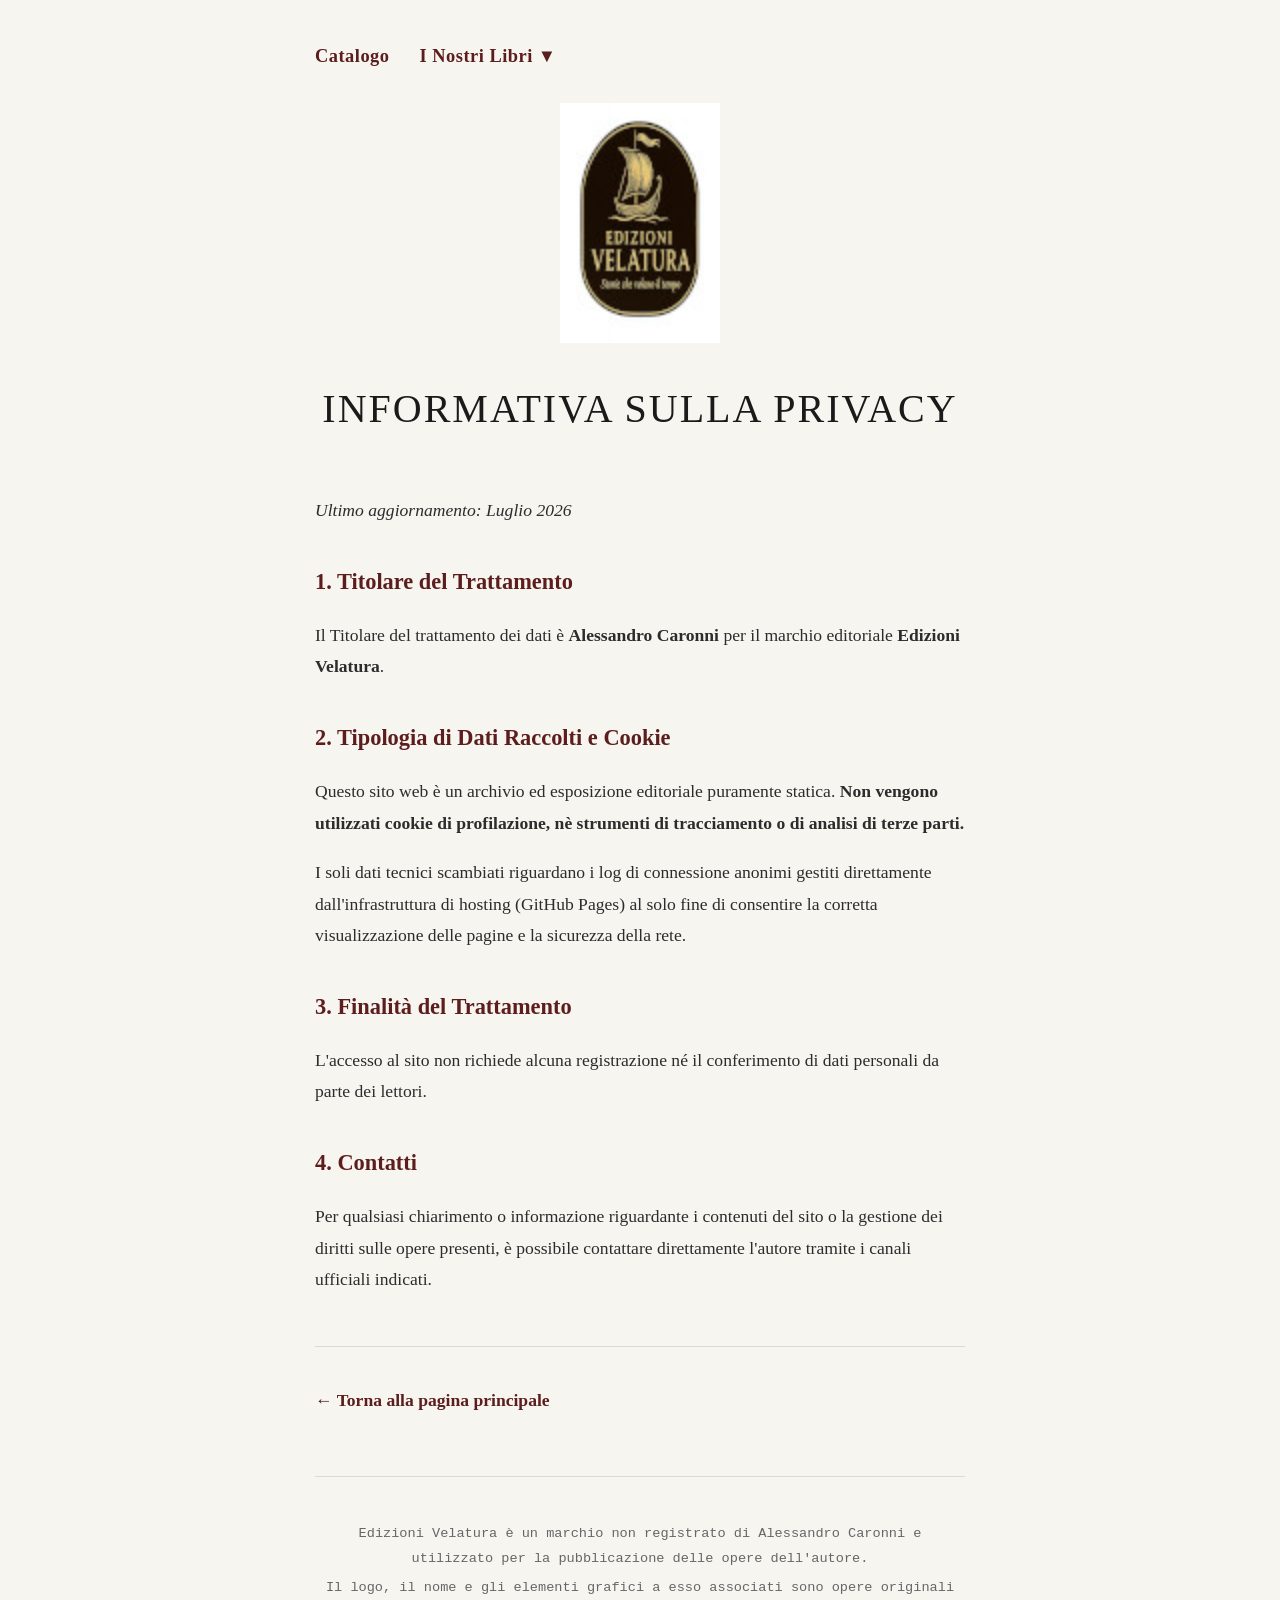
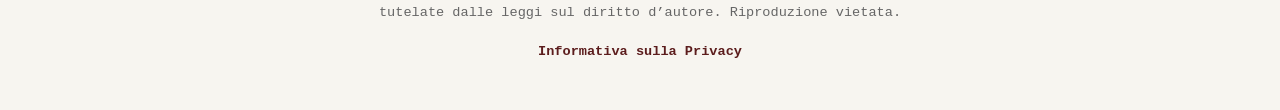
==== privacy.html @ fa3517ef "Create privacy.html" ====
<!DOCTYPE html>
<html lang="it">
<head>
    <meta charset="UTF-8">
    <meta name="viewport" content="width=device-width, initial-scale=1.0">
    <title>Informativa sulla Privacy - Edizioni Velatura</title>
    <link rel="stylesheet" href="index.css">
</head>
<body>

    <div class="contenitore">

        <!-- MENU DI NAVIGAZIONE -->
        <nav class="menu-navigazione" style="display: flex; flex-direction: row; justify-content: flex-start; align-items: center; gap: 30px; margin-bottom: 30px; font-family: 'Garamond', serif; width: 100%;">
            
            <a href="catalogo/catalogo.html" style="text-decoration: none; color: #5c1d1d; font-weight: bold; font-size: 1.15em; letter-spacing: 0.5px; white-space: nowrap; display: inline-block;">Catalogo</a>
            
            <div class="menu-tendina" style="position: relative; display: inline-block; padding-bottom: 15px; margin-bottom: -15px;">
                <span class="pulsante-tendina" style="color: #5c1d1d; font-weight: bold; font-size: 1.15em; letter-spacing: 0.5px; white-space: nowrap; cursor: pointer; display: inline-block;">I Nostri Libri ▼</span>
                <div class="contenuto-tendina" style="top: 100%; margin-top: -5px;">
                    <a href="rosasilvia/rosasilvia.html">Rosasilvia</a>
                </div>
                <div class="contenuto-tendina">
                    <a href="ultimalettera/ultimalettera.html">L'ultima lettera</a>
                    <a href="scrisseilsilenzio/scrisseilsilenzio.html">L'uomo che scrisse il silenzio</a>
                    <a href="silenziodellaluce/silenziodellaluce.html">Nel silenzio della luce</a>
                    <a href="barbieredimilano/barbieredimilano.html">Il barbiere di Milano</a>
                    <a href="burgaria/burgaria.html">Burgaria</a>
                    <a href="rosasilvia/rosasilvia.html">Rosasilvia</a>
                    <a href="viaggiodellalcione/viaggiodellalcione.html">Il viaggio dell'Alcione</a>
                </div>
            </div>

        </nav>

        <!-- LOGO E TITOLO -->
        <img src="Logo grafico.jpg" alt="Logo Edizioni Velatura" class="logo-sito">
        
        <h1>Informativa sulla Privacy</h1>

        <!-- CONTENUTO PRIVACY POLICY -->
        <main class="contenuto-privacy">
            
            <p><em>Ultimo aggiornamento: Luglio 2026</em></p>

            <h2>1. Titolare del Trattamento</h2>
            <p>Il Titolare del trattamento dei dati è <strong>Alessandro Caronni</strong> per il marchio editoriale <strong>Edizioni Velatura</strong>.</p>

            <h2>2. Tipologia di Dati Raccolti e Cookie</h2>
            <p>Questo sito web è un archivio ed esposizione editoriale puramente statica. <strong>Non vengono utilizzati cookie di profilazione, nè strumenti di tracciamento o di analisi di terze parti.</strong></p>
            <p>I soli dati tecnici scambiati riguardano i log di connessione anonimi gestiti direttamente dall'infrastruttura di hosting (GitHub Pages) al solo fine di consentire la corretta visualizzazione delle pagine e la sicurezza della rete.</p>

            <h2>3. Finalità del Trattamento</h2>
            <p>L'accesso al sito non richiede alcuna registrazione né il conferimento di dati personali da parte dei lettori.</p>

            <h2>4. Contatti</h2>
            <p>Per qualsiasi chiarimento o informazione riguardante i contenuti del sito o la gestione dei diritti sulle opere presenti, è possibile contattare direttamente l'autore tramite i canali ufficiali indicati.</p>

            <div class="torna-home">
                <p><a href="index.html">← Torna alla pagina principale</a></p>
            </div>

        </main>

        <!-- FOOTER -->
        <footer>
            <p>Edizioni Velatura è un marchio non registrato di Alessandro Caronni e utilizzato per la pubblicazione delle opere dell'autore.</p>
            <p>Il logo, il nome e gli elementi grafici a esso associati sono opere originali tutelate dalle leggi sul diritto d’autore. Riproduzione vietata.</p>
            <p class="riga-privacy">
                <a href="privacy.html">Informativa sulla Privacy</a>
            </p>
        </footer>

    </div>

</body>
</html>
---- index.css ----
/* ==========================================
   1. RESET E REGOLE BASE (FLUIDITÀ)
   ========================================== */
*, *::before, *::after {
    box-sizing: border-box; /* Evita che il padding spinga gli elementi fuori dallo schermo */
}

body {
    background-color: #f7f5f0; /* Color carta antica */
    color: #1a1a1a;            
    font-family: "Garamond", "Georgia", serif; 
    line-height: 1.8;          
    margin: 0;
    padding: 40px 20px;
    display: flex;
    flex-direction: column;
    align-items: center;
}

img, video {
    max-width: 100%; /* Le immagini si adattano senza mai uscire dai bordi */
    height: auto;
}

/* ==========================================
   2. STRUTTURA PRINCIPALE E LOGO
   ========================================== */
.contenitore {
    max-width: 650px;
    width: 100%; /* Flessibile per smartphone, max 650px su PC */
    text-align: center; 
}

.logo-sito {
    height: 240px;
    width: auto;
    margin-top: 30px;
    margin-bottom: 20px;
    display: block;
    margin-left: auto;
    margin-right: auto;
}

h1 {
    font-size: 2.5rem;
    font-weight: normal;
    letter-spacing: 2px;
    margin-bottom: 50px;
    margin-top: 30px;
    text-transform: uppercase;
}

.manifesto p {
    font-size: 1.25rem;
    margin-bottom: 25px;
}

.nota-intento {
    font-style: italic;
    border-top: 1px solid #dcdad4;
    border-bottom: 1px solid #dcdad4;
    padding: 20px 0;
    margin-top: 40px;
    margin-bottom: 60px;
}

/* ==========================================
   3. MENU DI NAVIGAZIONE E TENDINA
   ========================================== */
.menu-navigazione {
    display: flex;
    justify-content: flex-start;
    align-items: center;
    gap: 20px;
    margin-bottom: 30px; 
    font-family: 'Garamond', serif;
    width: 100%;
    color: #0b0b0b;
}

.menu-navigazione a, .pulsante-tendina {
    text-decoration: none;
    color: #5c1d1d;
    font-weight: bold;
    font-size: 1.15em;
    letter-spacing: 0.5px;
    transition: color 0.3s ease;
    cursor: pointer;
    white-space: nowrap;
    display: inline-block;
}

.menu-navigazione a:hover, .pulsante-tendina:hover {
    color: #7d2a2a;
}

.menu-tendina {
    position: relative;
    display: block;
    align-items: center;
}

.contenuto-tendina {
    display: none;
    position: absolute;
    top: 100%;
    left: 0;
    background-color: #f4edd9; 
    min-width: 190px;
    box-shadow: 0px 8px 16px rgba(0,0,0,0.15);
    z-index: 100;
    border: 1px solid #dcd5c0;
    border-radius: 2px;
    margin-top: 5px;
    padding-top: 5px;
    padding-bottom: 5px;
}

.contenuto-tendina a {
    color: #333 !important;
    padding: 12px 16px;
    font-size: 1em;
    display: block;
    text-align: left;
}

.contenuto-tendina a:hover {
    background-color: #eaddbd;
    color: #5c1d1d !important;
}

.menu-tendina:hover .contenuto-tendina {
    display: block;
}

/* ==========================================
   4. CATALOGO (LISTA LIBRI)
   ========================================== */
.lista-catalogo {
    display: flex;
    flex-direction: column;
    gap: 20px;
    margin-bottom: 60px;
    max-width: 800px;
    width: 100%;
    margin-left: auto;
    margin-right: auto;
}

.riga-libro {
    display: flex;
    align-items: flex-start;
    gap: 25px;
    text-align: left;
}

.copertina-lista {
    width: 80px;
    height: auto;
    object-fit: contain;
    box-shadow: 2px 2px 6px rgba(0,0,0,0.15);
    flex-shrink: 0;
}

.info-lista-libro {
    display: flex;
    flex-direction: column;
    align-items: flex-start;
}

.info-lista-libro h3 {
    font-family: 'Garamond', serif;
    font-size: 1.4em;
    color: #5c1d1d;
    margin-top: 0;
    margin-bottom: 8px;
}

.estratto-libro {
    font-size: 0.95em;
    line-height: 1.5;
    color: #333;
    margin-bottom: 15px;
    margin-top: 0;
}

.link-copertina {
    display: inline-block;
    cursor: pointer;
}

.link-copertina:hover .copertina-lista {
    transform: translateY(-3px);
    box-shadow: 4px 4px 10px rgba(92, 29, 29, 0.3);
    transition: all 0.3s ease;
}

/* ==========================================
   5. PAGINA SINGOLO LIBRO
   ========================================== */
.pagina-singolo-libro {
    display: flex;
    gap: 50px;
    margin-top: 40px;
    margin-bottom: 60px;
    text-align: left;
}

.colonna-testo-libro {
    flex: 1;
}

.colonna-testo-libro h2 {
    font-family: 'Garamond', serif;
    font-size: 2.2em;
    color: #5c1d1d;
    margin-top: 0;
    margin-bottom: 20px;
}

.sinossi-lunga {
    font-size: 1.05em;
    line-height: 1.6;
    color: #333;
    margin-bottom: 15px;
}

.colonna-video {
    flex: 0 0 250px;
}

.video-presentazione {
    width: 100%;
    height: auto;
    box-shadow: -3px 3px 15px rgba(0,0,0,0.15);
    background-size: cover;
    background-position: center;
    border-radius: 4px;
}

.bottone-kobo-pagina {
    display: inline-block;
    margin-top: 20px;
    padding: 12px 24px;
    background-color: #5c1d1d;
    color: #f4edd9 !important;
    text-decoration: none;
    font-family: 'Garamond', serif;
    font-size: 1.1em;
    text-transform: uppercase;
    letter-spacing: 1px;
    border-radius: 2px;
    transition: background 0.3s ease;
}

.bottone-kobo-pagina:hover {
    background-color: #7d2a2a;
}

/* ==========================================
   6. COMING SOON E FOOTER
   ========================================== */
.sezione-coming-soon {
    display: flex;
    flex-direction: column;
    align-items: center;
    text-align: center;
    margin-top: 40px;
    margin-bottom: 60px;
    width: 100%;
    max-width: 650px;
}

.foto-libro-aperto {
    max-width: 250px;
    width: 100%;
    height: auto;
    box-shadow: 0 4px 12px rgba(0,0,0,0.12);
    border-radius: 2px;
    margin-bottom: 35px;
}

.titolo-libro-attesa {
    font-family: "Garamond", "Georgia", serif;
    font-size: 1.6rem;
    color: #5c1d1d;
    margin-bottom: 10px;
    font-style: italic;
}

.testo-coming-soon {
    font-family: "Garamond", "Georgia", serif;
    font-size: 2.5rem;
    font-weight: normal;
    letter-spacing: 2px;
    text-transform: uppercase;
    margin-top: 0;
    margin-bottom: 20px;
}

footer {
    margin-top: auto;
    padding-top: 40px;
    border-top: 1px solid #dcdad4;
    font-family: "Courier New", Courier, monospace; 
    font-size: 0.85rem;
    color: #666;
    text-align: center;
}
footer a, 
footer a:visited {
    color: #5c1d1d !important; /* Il tuo bordeaux (oppure #666 se lo vuoi grigio) */
    text-decoration: none;
    font-weight: bold;
}

footer a:hover, 
footer a:active {
    color: #5c1d1d !important;
    text-decoration: underline;
}
   footer .riga-privacy {
       margin-top: 15px;
   }
footer p {
    margin: 5px 0;
}

/* ==========================================
   7. REGOLE PER SMARTPHONE E TABLET (@MEDIA)
   ========================================== */
@media screen and (max-width: 768px) {
    body {
        padding: 4px 10px !important;
        height: auto !important;
    }

    /* 1. RIDUZIONE LOGO E TITOLO (Mantenendo intatte le copertine dei libri) */
    img.logo-sito, img.logo-sito-interno {
        height: 35px !important;
        width: auto !important;
        margin-top: 2px !important;
        margin-bottom: 2px !important;
        display: block !important;
        margin-left: auto !important;
        margin-right: auto !important;
    }

    .titolo-interno, h1 {
        font-size: 1.1rem !important;
        margin-top: 2px !important;
        margin-bottom: 8px !important;
        letter-spacing: 1px !important;
    }

    /* 2. MENU COMPATTO */
    .menu-navigazione {
        flex-direction: row !important;
        flex-wrap: wrap !important;
        justify-content: center !important;
        gap: 12px !important;
        margin-bottom: 6px !important;
    }

    .menu-navigazione a, .pulsante-tendina {
        font-size: 0.85em !important;
    }

    /* 3. STRUTTURA PAGINA SINGOLO LIBRO */
    .pagina-singolo-libro {
        display: flex !important;
        flex-direction: column !important;
        gap: 6px !important;
        width: 100% !important;
        height: auto !important;
        align-items: center !important;
        position: static !important;
        margin-top: 2px !important;
        margin-bottom: 15px !important;
    }

    /* 4. COLONNA E VIDEO VERTICALE (9:16) */
    .colonna-video {
        order: 1 !important;
        width: 100% !important;
        max-width: 135px !important;
        height: auto !important;
        position: static !important;
        margin: 0 auto 4px auto !important;
    }

    .video-presentazione {
        width: 100% !important;
        height: auto !important;
        max-height: none !important;
        display: block !important;
        position: static !important;
        aspect-ratio: 9 / 16 !important;
        box-shadow: 0 3px 8px rgba(0,0,0,0.15) !important;
        border-radius: 6px !important;
        object-fit: cover !important;
    }

    /* 5. TESTO SOTTO AL VIDEO */
    .colonna-testo-libro {
        order: 2 !important;
        width: 100% !important;
        height: auto !important;
        position: static !important;
        text-align: left !important;
        clear: both !important;
        margin-top: 2px !important;
    }

    .colonna-testo-libro h2 {
        font-size: 1.05rem !important;
        margin-top: 0 !important;
        margin-bottom: 4px !important;
        text-align: center !important;
    }

    .sinossi-lunga {
        font-size: 0.88rem !important;
        line-height: 1.35 !important;
        color: #333 !important;
        display: block !important;
        visibility: visible !important;
        opacity: 1 !important;
    }

    .bottone-kobo-pagina {
        display: block !important;
        width: 100% !important;
        max-width: 220px !important;
        margin: 10px auto 0 auto !important;
        text-align: center !important;
    }
   
    /* 6. RIPRISTINO E ADATTAMENTO CATALOGO PER SMARTPHONE */
   .riga-libro {
        display: flex !important;
        align-items: flex-start !important; /* Allineamento in alto */
        gap: 18px !important; /* Spazio tra la copertina e il testo */
    }

    .link-copertina {
        display: block !important;
        flex-shrink: 0 !important;
        margin-top: 6px !important; /* ABBASSA LA COPERTINA: la allinea perfettamente alla prima riga del titolo */
    }

    .copertina-lista {
        width: 85px !important; /* Dimensione ideale per la copertina su mobile */
        height: auto !important; /* Mantiene le proporzioni reali senza bordi vuoti */
        display: block !important;
        box-shadow: 2px 2px 6px rgba(0,0,0,0.15) !important;
    }

    .info-lista-libro h3 {
        font-size: 1.3rem !important;
        margin-top: 0 !important;
        margin-bottom: 8px !important;
        line-height: 1.2 !important;
    }

    .estratto-libro {
        font-size: 0.95rem !important;
        line-height: 1.4 !important;
        margin-top: 0 !important;
    }    
   .menu-tendina .contenuto-tendina {
        position: static !important;
        width: 100% !important;
        box-shadow: none !important;
        border: none !important;
        background-color: transparent !important;
    }

    .contenuto-tendina a {
        padding: 4px 10px !important;
        border-bottom: 1px solid #dcdad4 !important;
    }
}

/* ==========================================
   7. PAGINA PRIVACY POLICY
   ========================================== */
.contenuto-privacy {
    max-width: 750px;
    margin: 40px auto 60px auto;
    text-align: left;
    line-height: 1.8;
}

.contenuto-privacy h2 {
    font-family: "Garamond", "Georgia", serif;
    font-size: 1.4rem;
    color: #5c1d1d;
    margin-top: 35px;
    margin-bottom: 10px;
    font-weight: bold;
}

.contenuto-privacy p {
    font-family: "Garamond", "Georgia", serif;
    font-size: 1.1rem;
    color: #2c2c2c;
    margin-bottom: 15px;
}

.torna-home {
    margin-top: 50px;
    padding-top: 20px;
    border-top: 1px solid #dcdad4;
    font-family: "Courier New", Courier, monospace;
    font-size: 0.85rem;
}

.torna-home a {
    color: #5c1d1d;
    text-decoration: none;
    font-weight: bold;
}

.torna-home a:hover {
    text-decoration: underline;
}
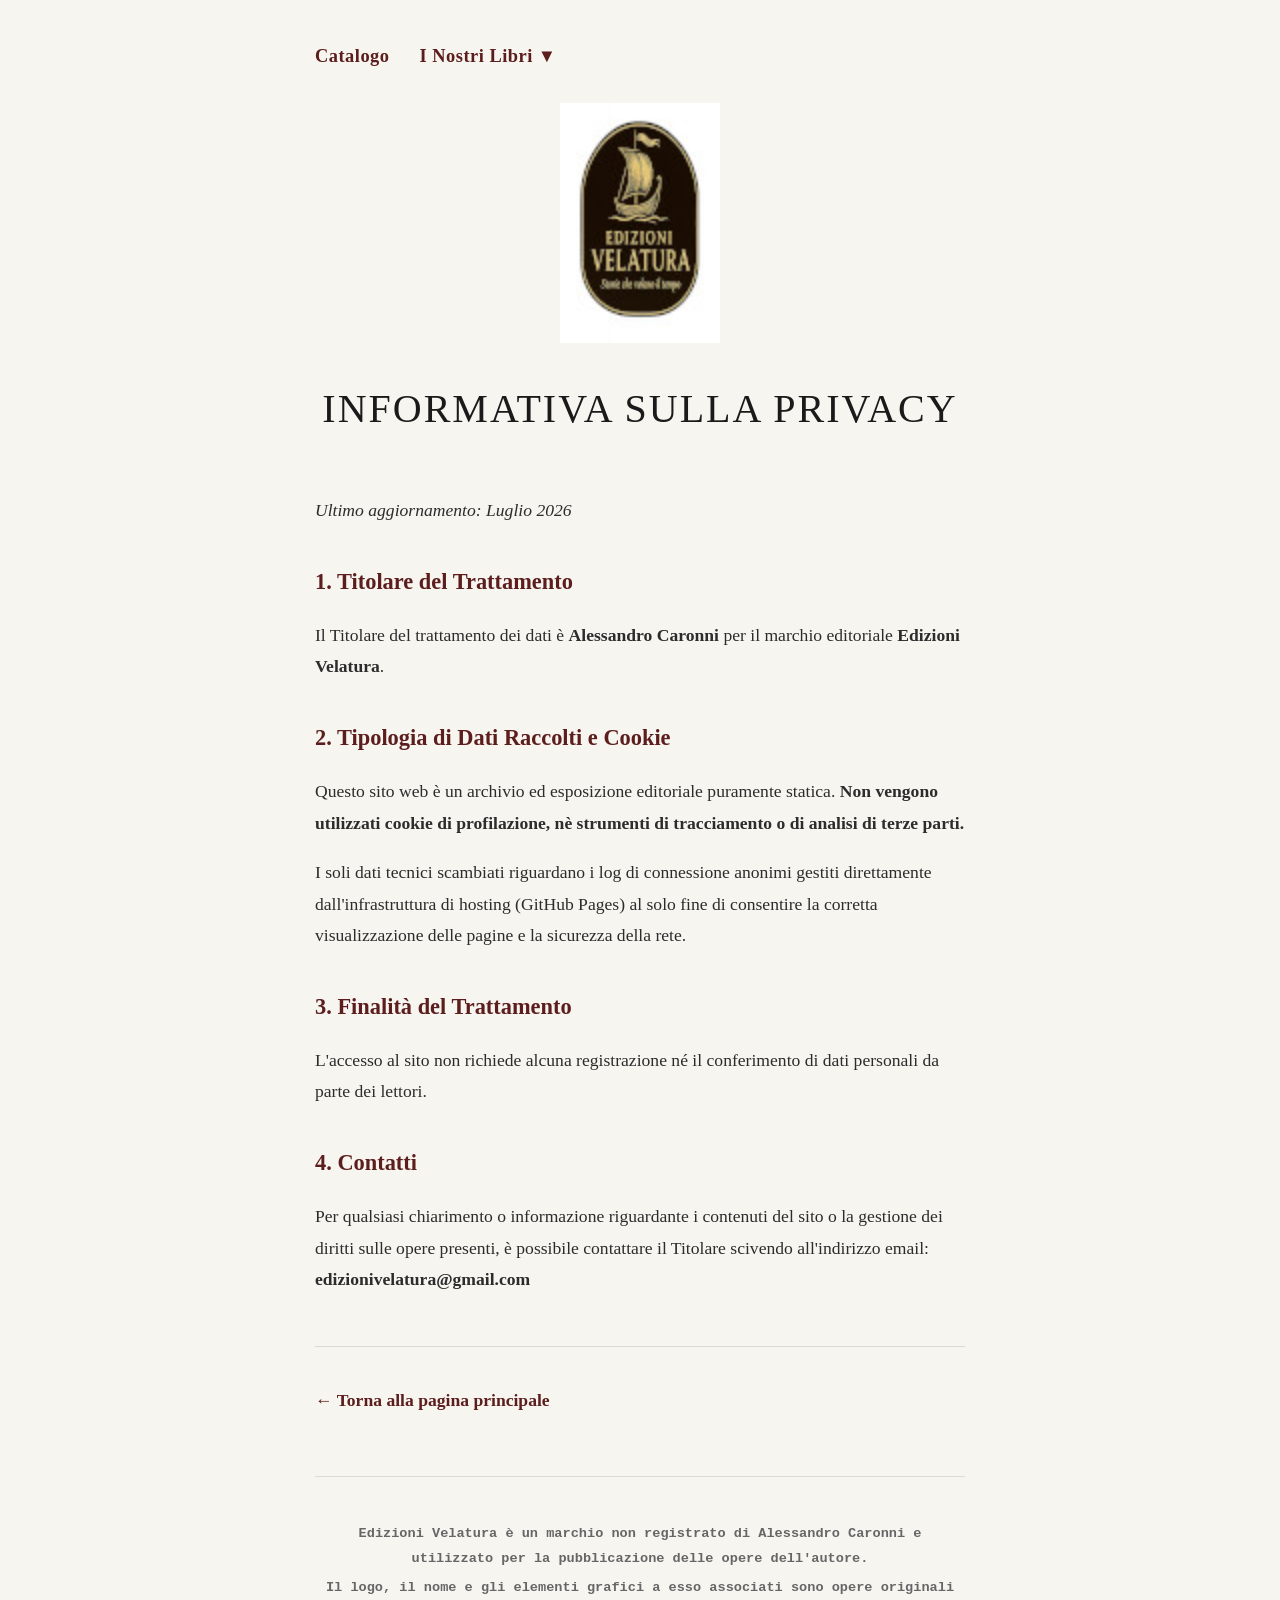
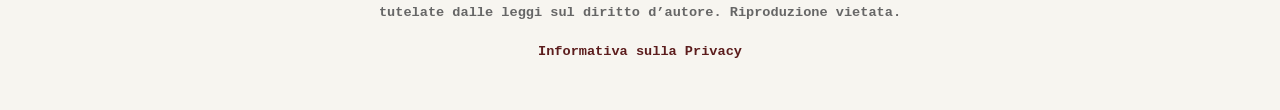
==== commit 3351e137: "Update privacy.html" ====
--- a/privacy.html
+++ b/privacy.html
@@ -54,7 +54,7 @@
             <p>L'accesso al sito non richiede alcuna registrazione né il conferimento di dati personali da parte dei lettori.</p>
 
             <h2>4. Contatti</h2>
-            <p>Per qualsiasi chiarimento o informazione riguardante i contenuti del sito o la gestione dei diritti sulle opere presenti, è possibile contattare direttamente l'autore tramite i canali ufficiali indicati.</p>
+            <p>Per qualsiasi chiarimento o informazione riguardante i contenuti del sito o la gestione dei diritti sulle opere presenti, è possibile contattare il Titolare scivendo all'indirizzo email: <strong>edizionivelatura@gmail.com</p>
 
             <div class="torna-home">
                 <p><a href="index.html">← Torna alla pagina principale</a></p>
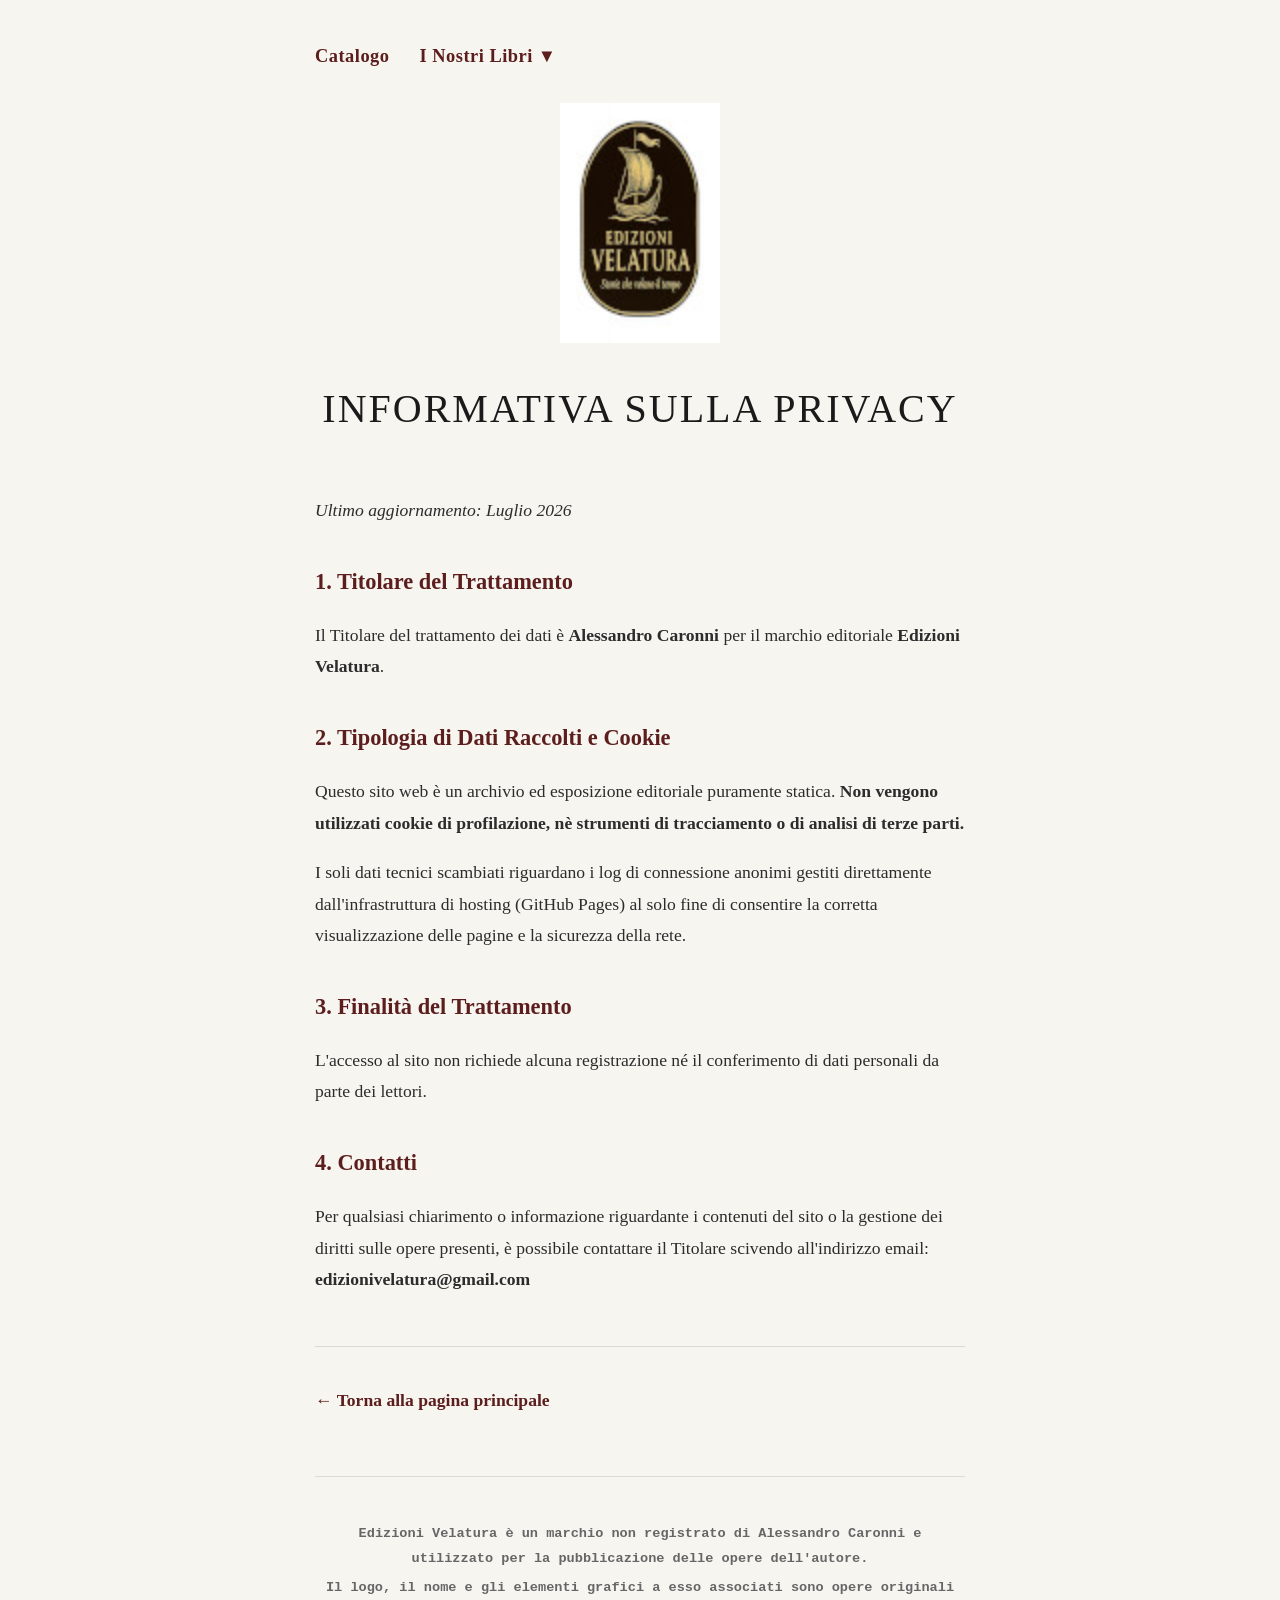
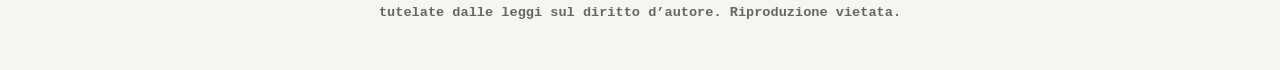
==== commit 9978e85d: "Update privacy.html" ====
--- a/privacy.html
+++ b/privacy.html
@@ -66,9 +66,6 @@
         <footer>
             <p>Edizioni Velatura è un marchio non registrato di Alessandro Caronni e utilizzato per la pubblicazione delle opere dell'autore.</p>
             <p>Il logo, il nome e gli elementi grafici a esso associati sono opere originali tutelate dalle leggi sul diritto d’autore. Riproduzione vietata.</p>
-            <p class="riga-privacy">
-                <a href="privacy.html">Informativa sulla Privacy</a>
-            </p>
         </footer>
 
     </div>
